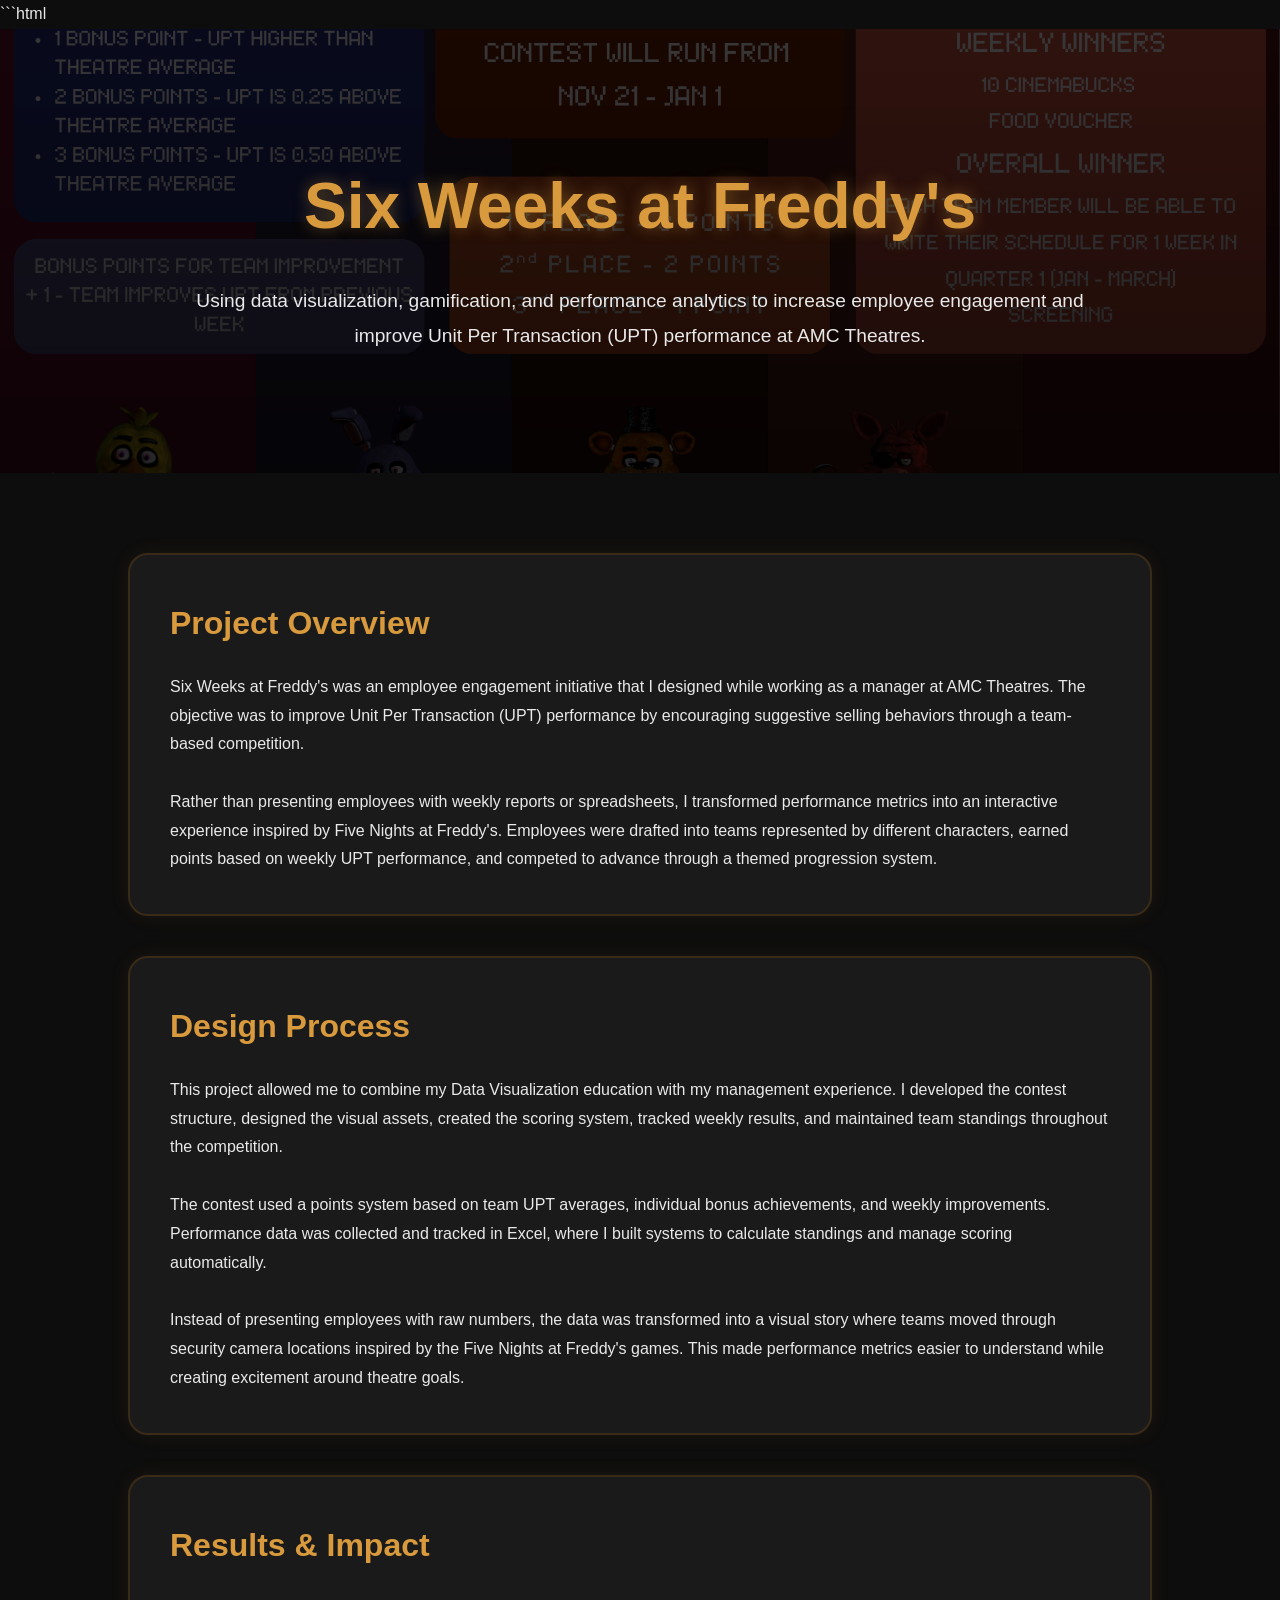
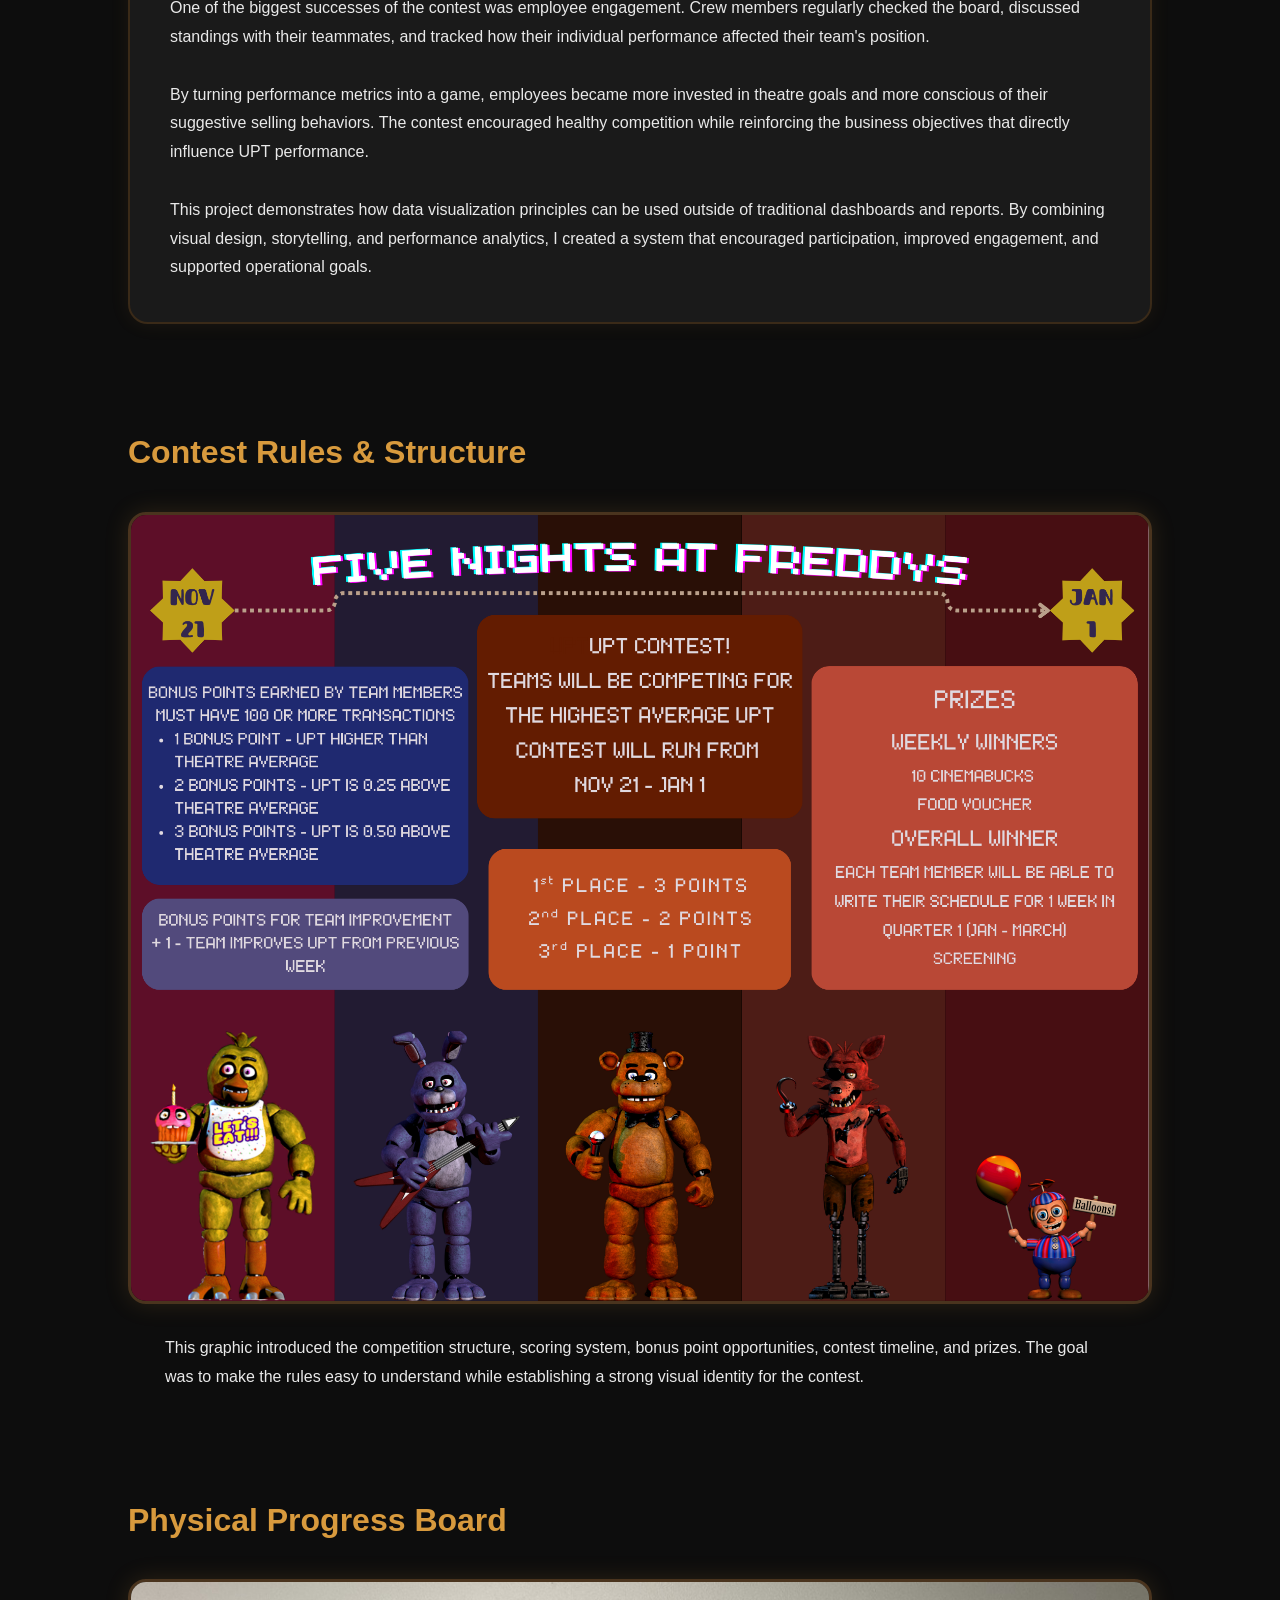
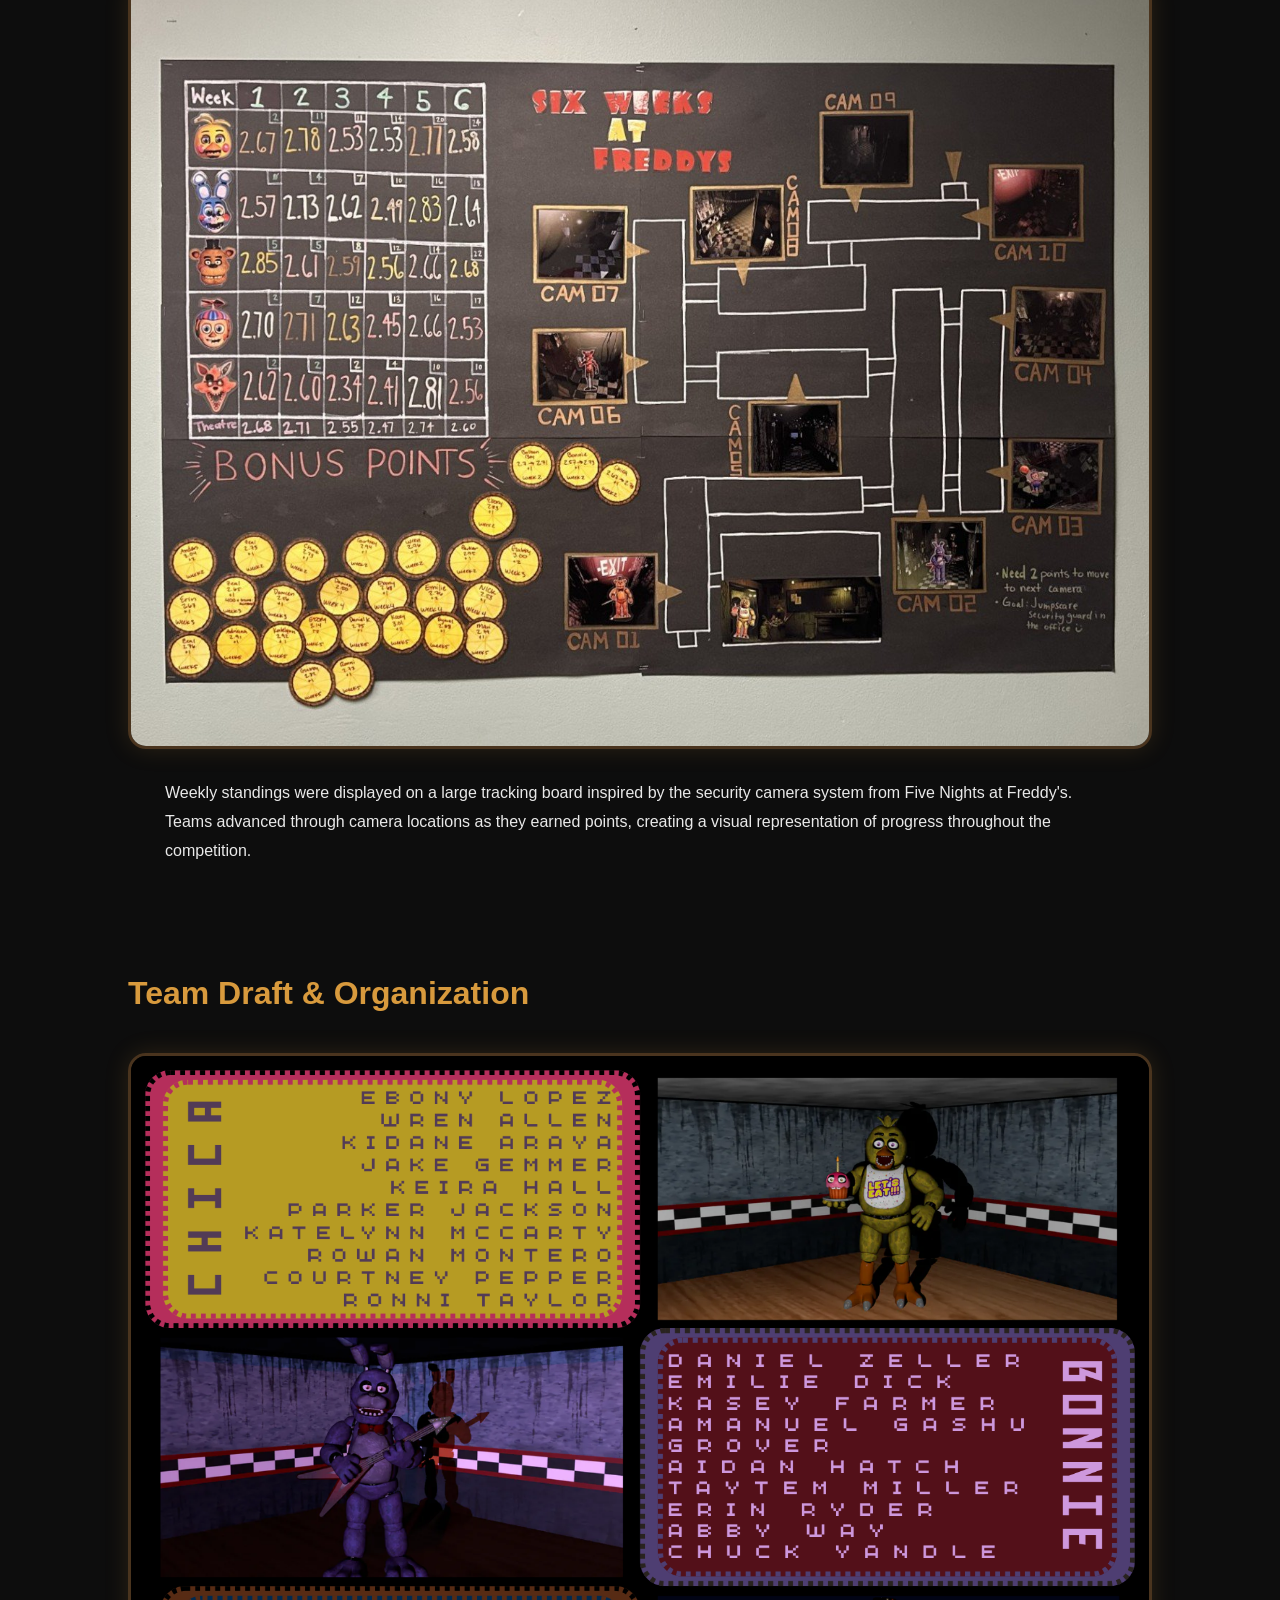
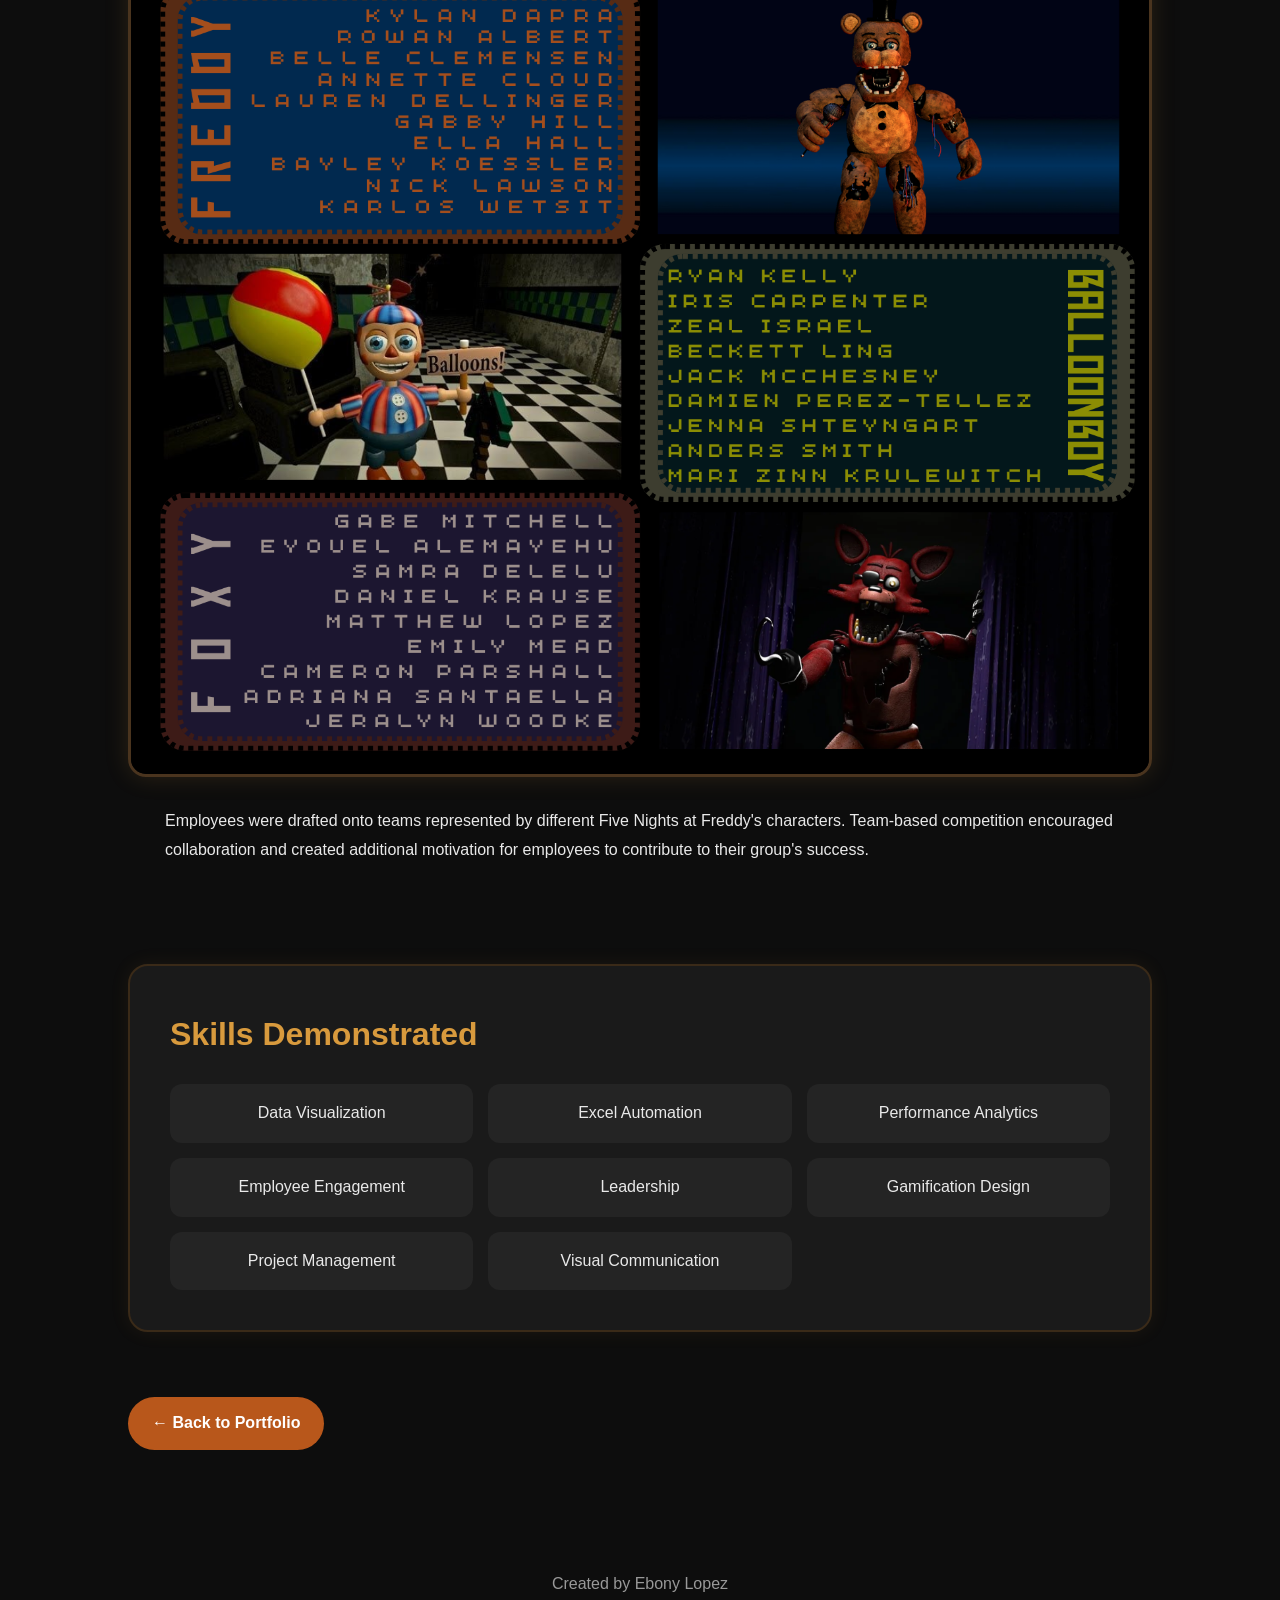
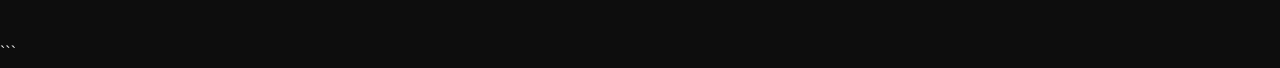
==== Projects/Work/index.html @ 2dc5d661 "add in projects" ====
```html
<!DOCTYPE html>
<html lang="en">
<head>
<meta charset="UTF-8">
<meta name="viewport" content="width=device-width, initial-scale=1.0">
<title>Six Weeks at Freddy's | Ebony Lopez</title>

<style>

*{
    margin:0;
    padding:0;
    box-sizing:border-box;
}

:root{
    --bg:#0d0d0d;
    --card:#1a1a1a;
    --gold:#d89a3d;
    --orange:#b8571b;
    --red:#8d2a2a;
    --text:#e9e9e9;
}

body{
    background:var(--bg);
    color:var(--text);
    font-family:"Segoe UI",sans-serif;
    line-height:1.8;
}

header{
    padding:120px 10%;
    text-align:center;
    background:
        linear-gradient(rgba(0,0,0,.75),rgba(0,0,0,.85)),
        url("Five Nights at Freddys Contest.png");
    background-size:cover;
    background-position:center;
}

header h1{
    font-size:4rem;
    color:var(--gold);
    margin-bottom:20px;
    text-shadow:0 0 15px rgba(216,154,61,.4);
}

header p{
    max-width:900px;
    margin:auto;
    font-size:1.2rem;
}

section{
    padding:80px 10%;
}

.card{
    background:var(--card);
    border:2px solid #3a2a18;
    border-radius:20px;
    padding:40px;
    margin-bottom:40px;
    box-shadow:0 0 20px rgba(216,154,61,.08);
}

h2{
    color:var(--gold);
    margin-bottom:20px;
    font-size:2rem;
}

.visual-section{
    margin:100px 0;
}

.visual-section img{
    width:100%;
    max-width:1200px;
    display:block;
    margin:30px auto;
    border-radius:18px;
    border:3px solid #4a341e;
    box-shadow:0 0 25px rgba(216,154,61,.15);
}

.visual-section p{
    max-width:950px;
    margin:auto;
}

.skills{
    display:grid;
    grid-template-columns:repeat(auto-fit,minmax(250px,1fr));
    gap:15px;
    margin-top:20px;
}

.skill{
    background:#242424;
    padding:15px;
    border-radius:12px;
    text-align:center;
}

.back{
    display:inline-block;
    margin-top:25px;
    padding:12px 24px;
    background:var(--orange);
    color:white;
    text-decoration:none;
    border-radius:999px;
    font-weight:600;
}

.back:hover{
    background:var(--red);
}

footer{
    text-align:center;
    padding:40px;
    color:#999;
}

</style>
</head>

<body>

<header>

    <h1>Six Weeks at Freddy's</h1>

    <p>
        Using data visualization, gamification, and performance analytics to increase
        employee engagement and improve Unit Per Transaction (UPT) performance at AMC Theatres.
    </p>

</header>

<section>

    <div class="card">

        <h2>Project Overview</h2>

        <p>
            Six Weeks at Freddy's was an employee engagement initiative that I designed
            while working as a manager at AMC Theatres. The objective was to improve
            Unit Per Transaction (UPT) performance by encouraging suggestive selling
            behaviors through a team-based competition.
        </p>

        <br>

        <p>
            Rather than presenting employees with weekly reports or spreadsheets,
            I transformed performance metrics into an interactive experience inspired
            by Five Nights at Freddy's. Employees were drafted into teams represented
            by different characters, earned points based on weekly UPT performance,
            and competed to advance through a themed progression system.
        </p>

    </div>

    <div class="card">

        <h2>Design Process</h2>

        <p>
            This project allowed me to combine my Data Visualization education with
            my management experience. I developed the contest structure, designed
            the visual assets, created the scoring system, tracked weekly results,
            and maintained team standings throughout the competition.
        </p>

        <br>

        <p>
            The contest used a points system based on team UPT averages, individual
            bonus achievements, and weekly improvements. Performance data was
            collected and tracked in Excel, where I built systems to calculate
            standings and manage scoring automatically.
        </p>

        <br>

        <p>
            Instead of presenting employees with raw numbers, the data was transformed
            into a visual story where teams moved through security camera locations
            inspired by the Five Nights at Freddy's games. This made performance
            metrics easier to understand while creating excitement around theatre goals.
        </p>

    </div>

    <div class="card">

        <h2>Results & Impact</h2>

        <p>
            One of the biggest successes of the contest was employee engagement.
            Crew members regularly checked the board, discussed standings with their
            teammates, and tracked how their individual performance affected their
            team's position.
        </p>

        <br>

        <p>
            By turning performance metrics into a game, employees became more invested
            in theatre goals and more conscious of their suggestive selling behaviors.
            The contest encouraged healthy competition while reinforcing the business
            objectives that directly influence UPT performance.
        </p>

        <br>

        <p>
            This project demonstrates how data visualization principles can be used
            outside of traditional dashboards and reports. By combining visual design,
            storytelling, and performance analytics, I created a system that encouraged
            participation, improved engagement, and supported operational goals.
        </p>

    </div>

    <div class="visual-section">

        <h2>Contest Rules & Structure</h2>

        <img src="Five Nights at Freddys Contest.png"
             alt="Contest Overview">

        <p>
            This graphic introduced the competition structure, scoring system,
            bonus point opportunities, contest timeline, and prizes. The goal
            was to make the rules easy to understand while establishing a strong
            visual identity for the contest.
        </p>

    </div>

    <div class="visual-section">

        <h2>Physical Progress Board</h2>

        <img src="FiveWeeksContest.jpg"
             alt="Progress Board">

        <p>
            Weekly standings were displayed on a large tracking board inspired
            by the security camera system from Five Nights at Freddy's. Teams
            advanced through camera locations as they earned points, creating
            a visual representation of progress throughout the competition.
        </p>

    </div>

    <div class="visual-section">

        <h2>Team Draft & Organization</h2>

        <img src="FNAF Contest Teams.png"
             alt="Contest Teams">

        <p>
            Employees were drafted onto teams represented by different
            Five Nights at Freddy's characters. Team-based competition
            encouraged collaboration and created additional motivation for
            employees to contribute to their group's success.
        </p>

    </div>

    <div class="card">

        <h2>Skills Demonstrated</h2>

        <div class="skills">

            <div class="skill">Data Visualization</div>
            <div class="skill">Excel Automation</div>
            <div class="skill">Performance Analytics</div>
            <div class="skill">Employee Engagement</div>
            <div class="skill">Leadership</div>
            <div class="skill">Gamification Design</div>
            <div class="skill">Project Management</div>
            <div class="skill">Visual Communication</div>

        </div>

    </div>

    <a href="../../index.html" class="back">← Back to Portfolio</a>

</section>

<footer>
    Created by Ebony Lopez
</footer>

</body>
</html>
```
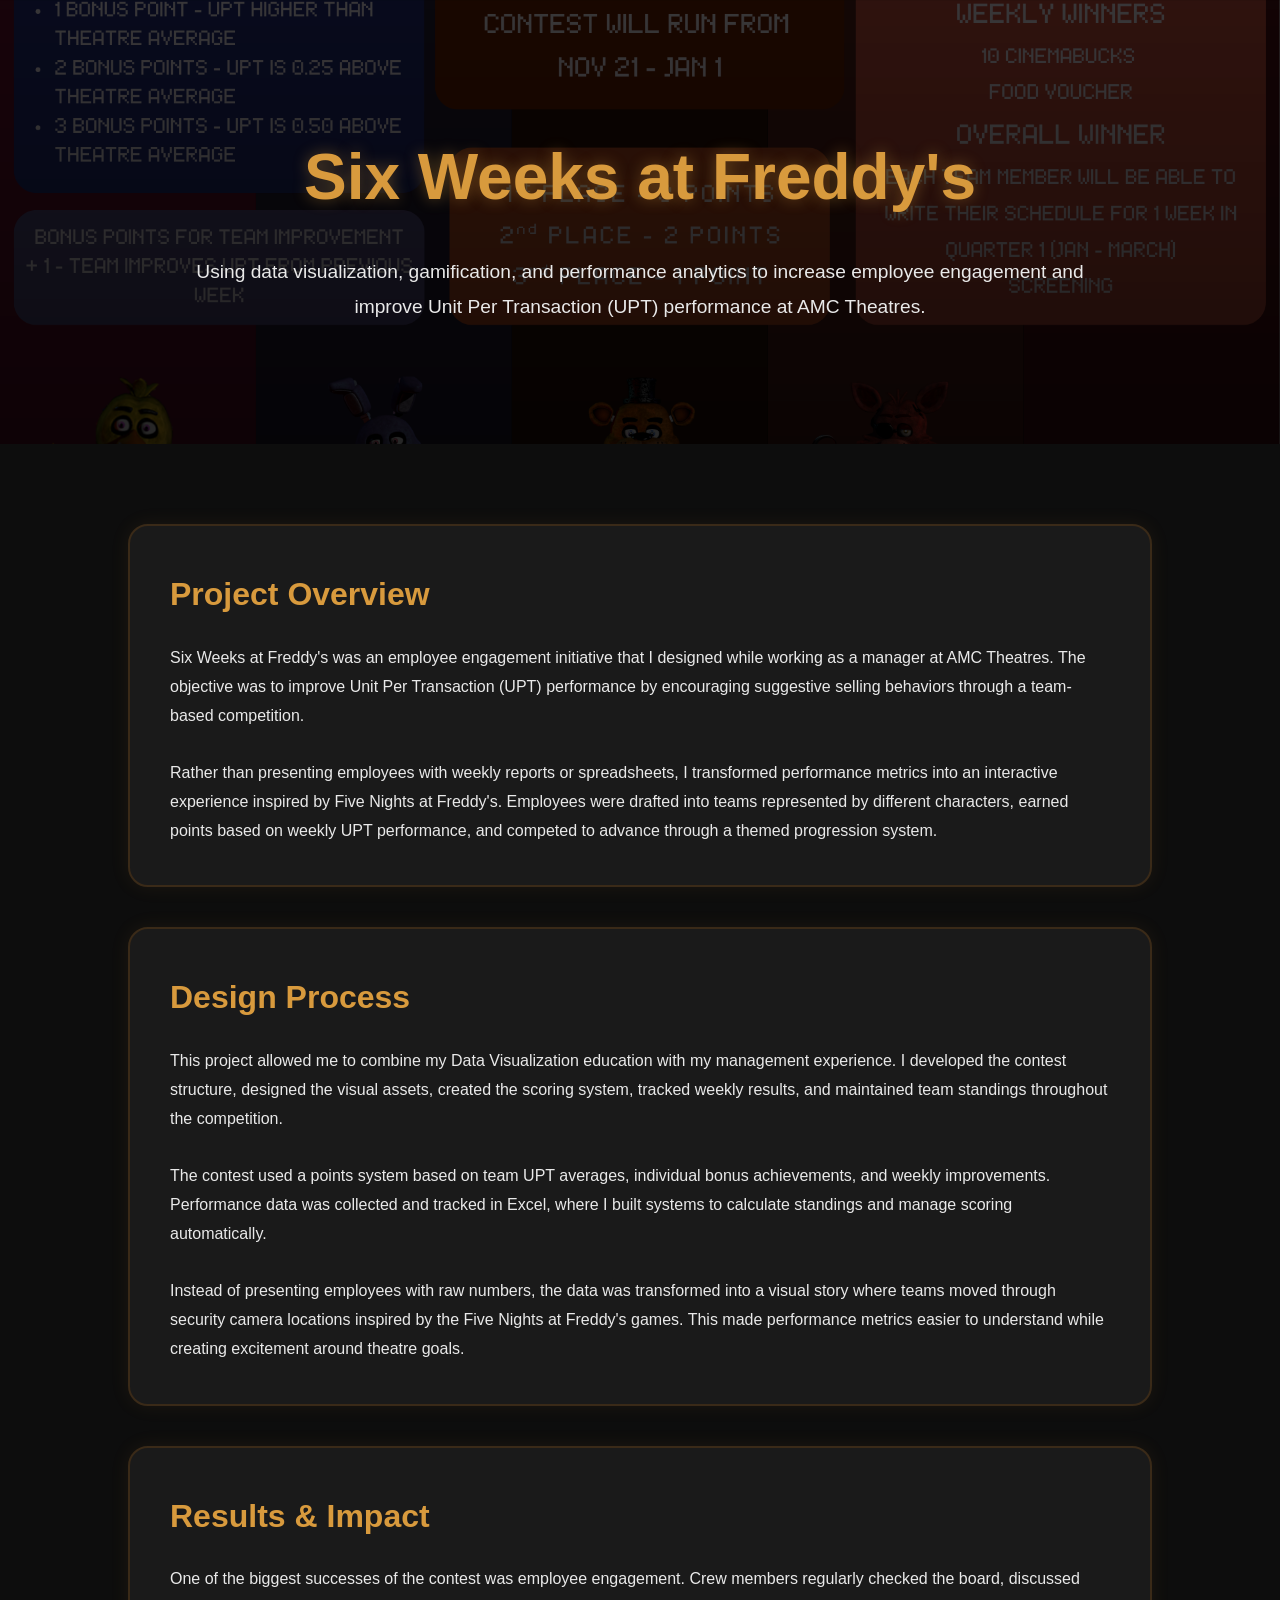
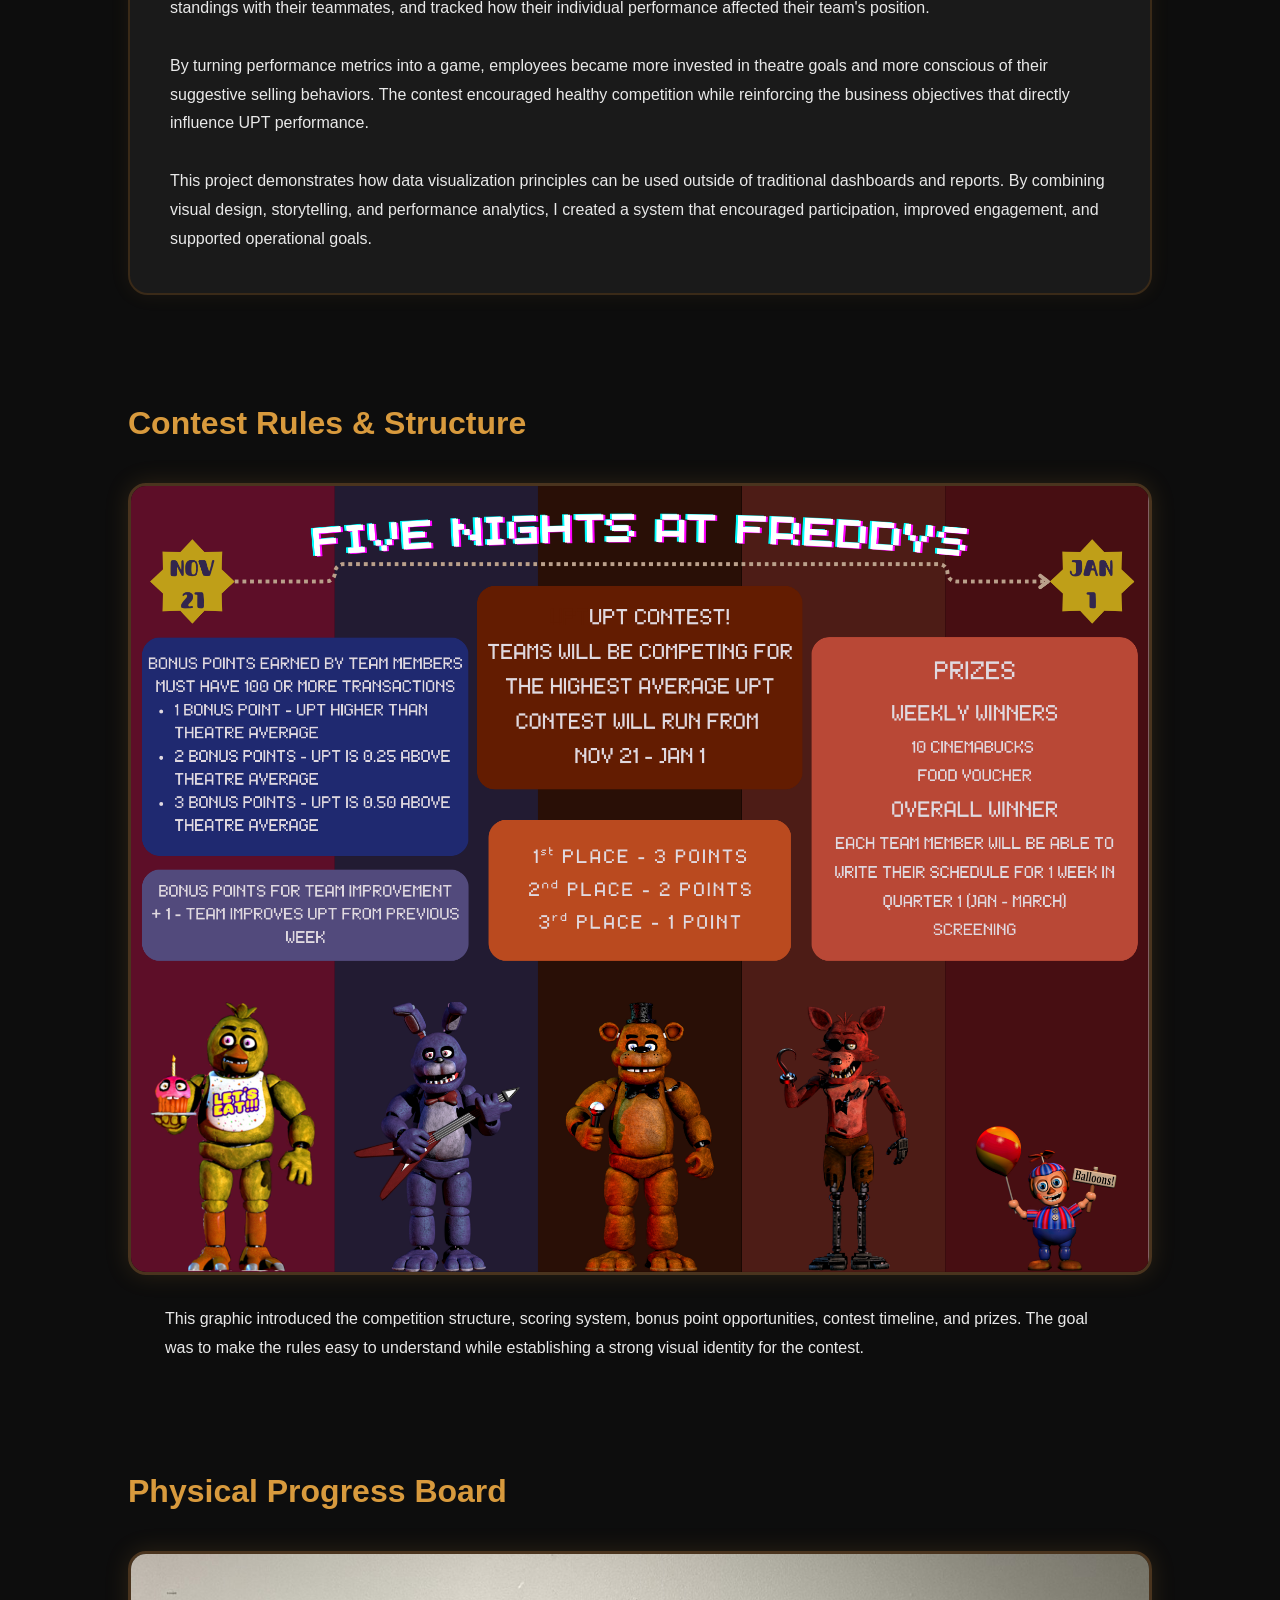
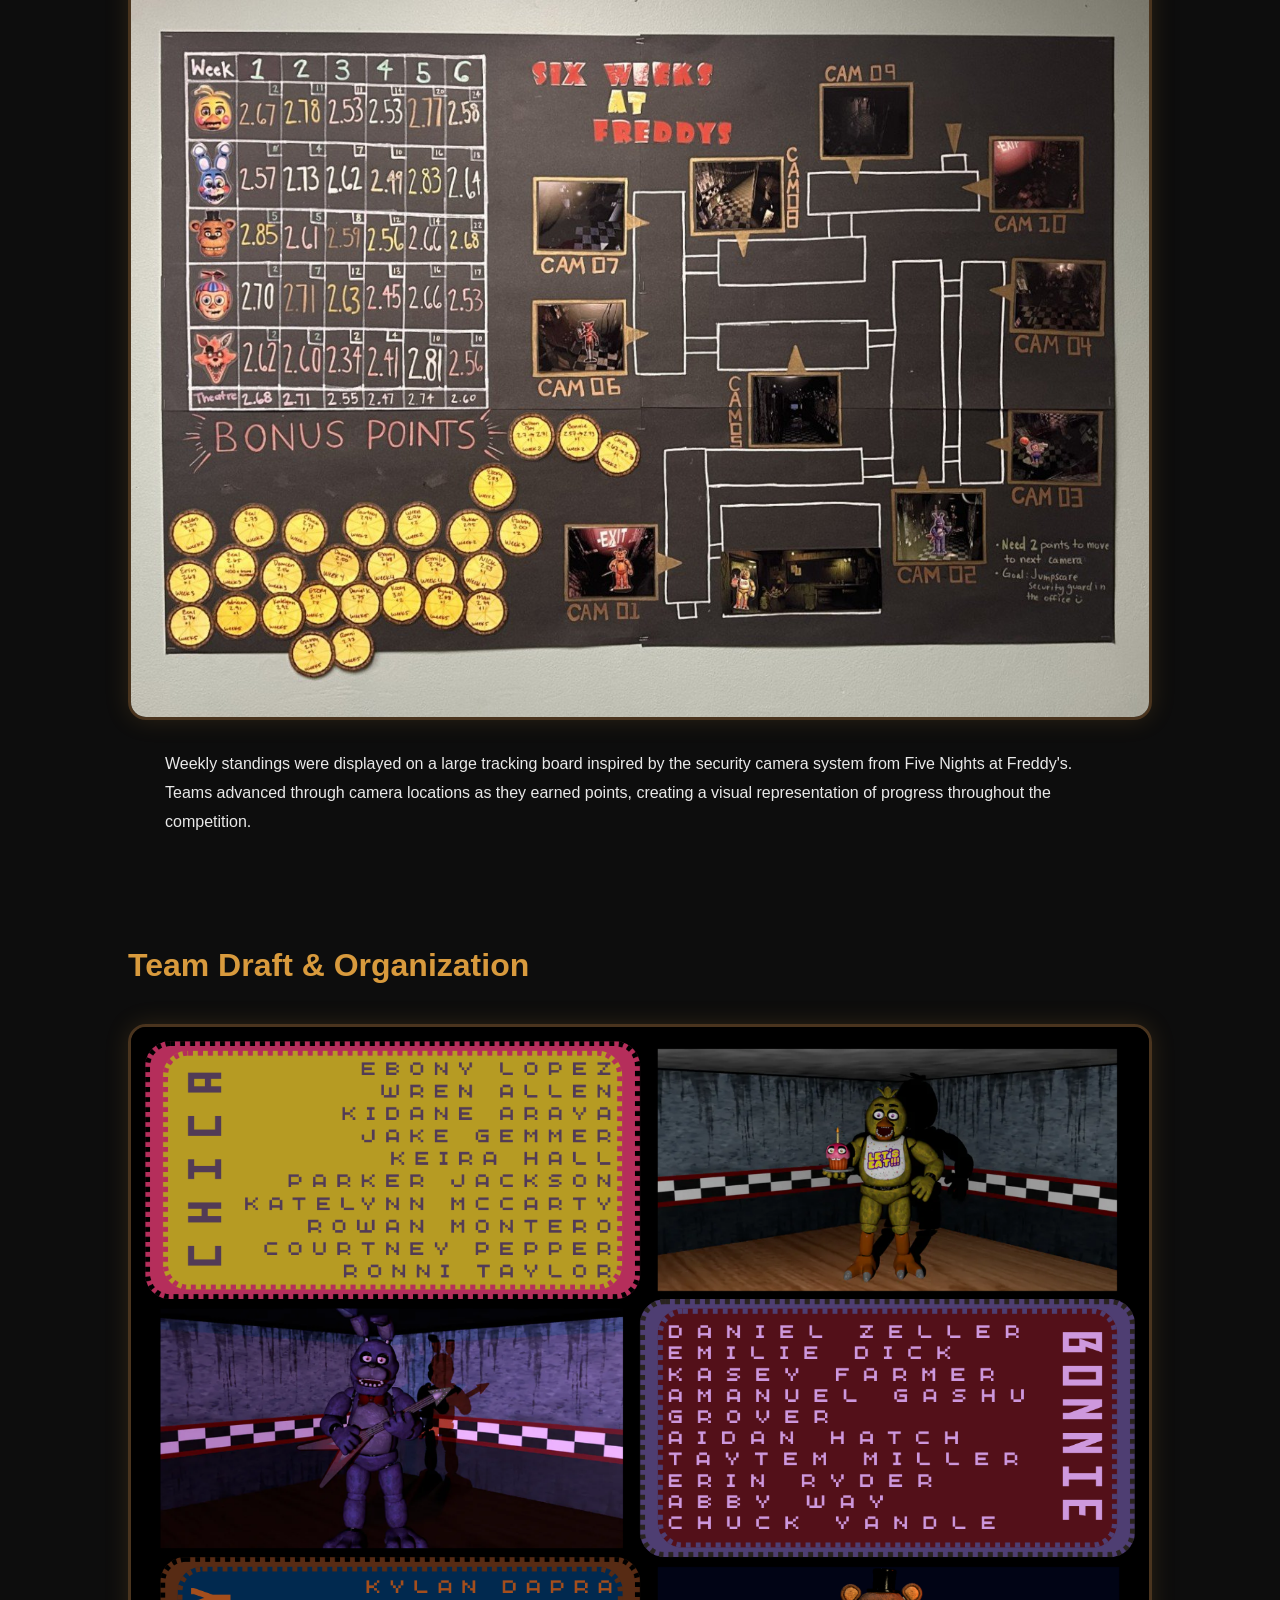
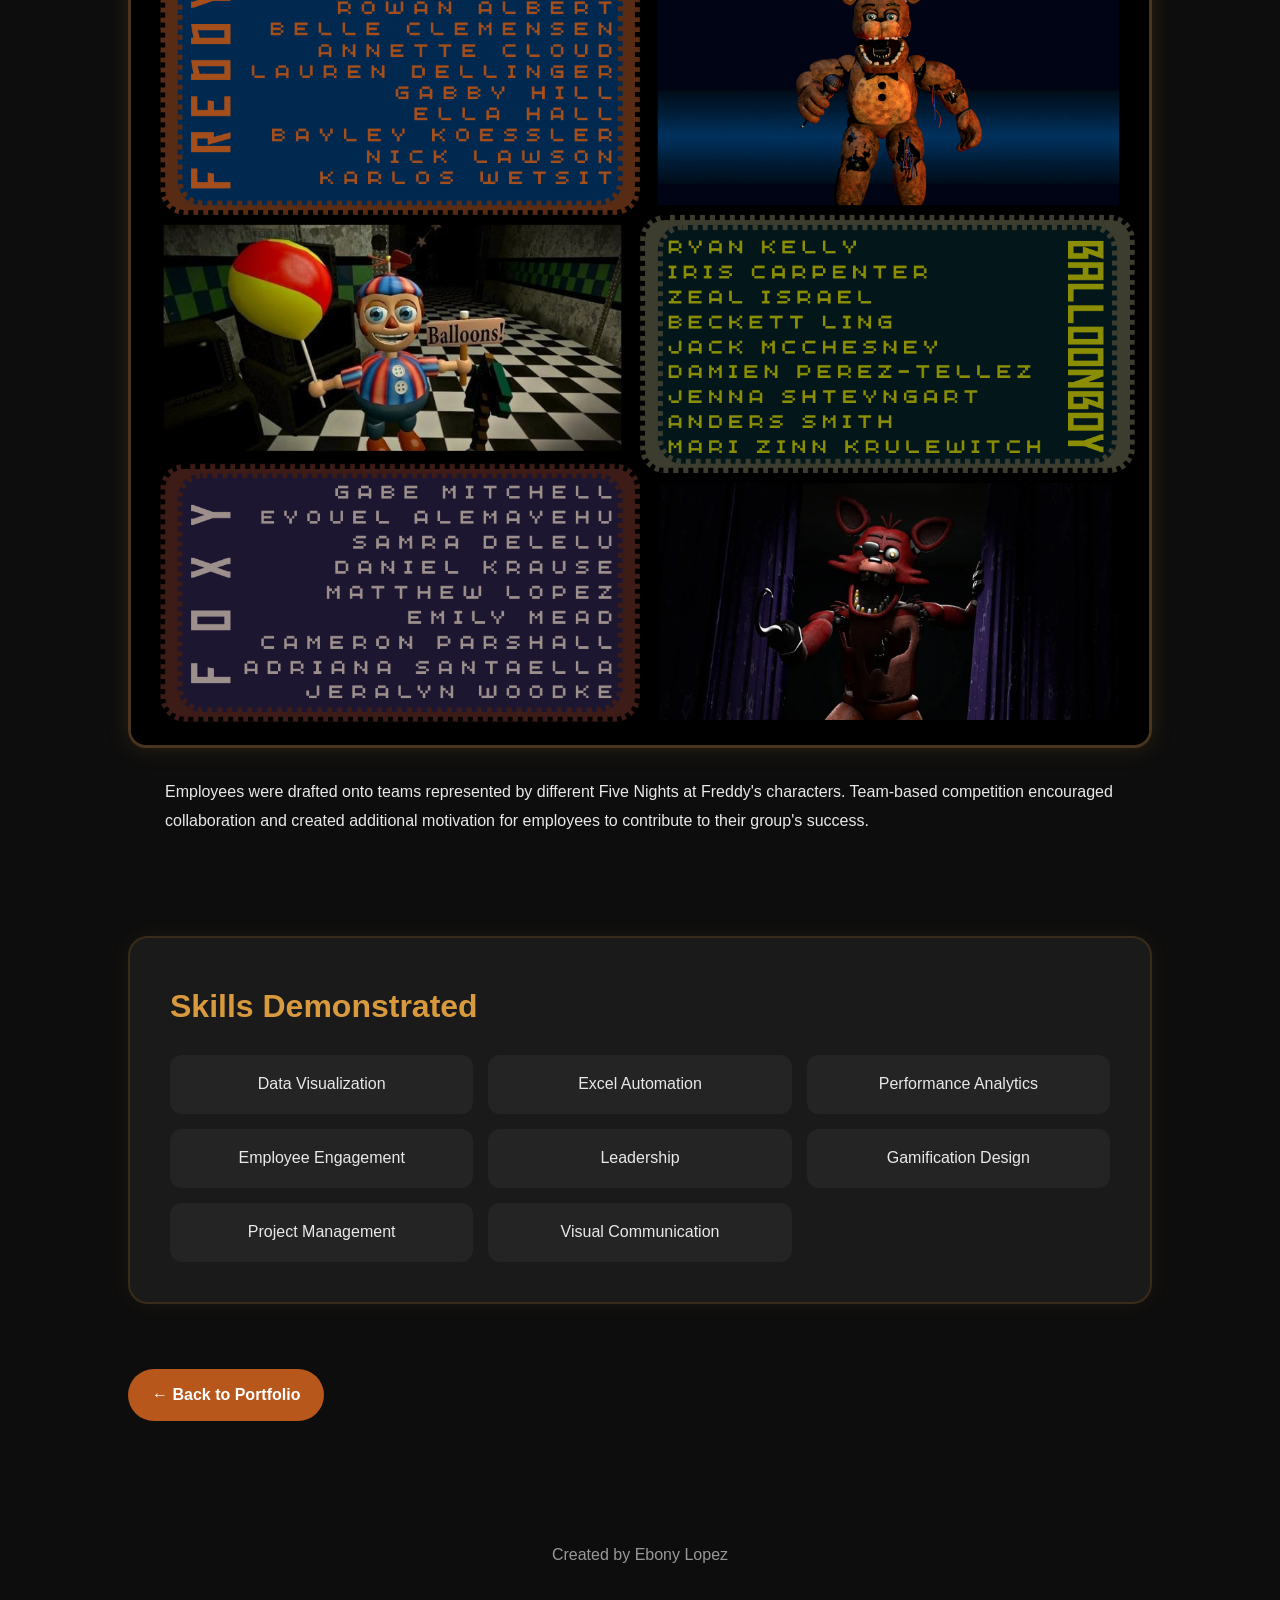
==== commit 934f6555: "fix fnaf" ====
--- a/Projects/Work/index.html
+++ b/Projects/Work/index.html
@@ -1,4 +1,3 @@
-```html
 <!DOCTYPE html>
 <html lang="en">
 <head>
@@ -305,5 +304,4 @@
 </footer>
 
 </body>
-</html>
-```
+</html>
